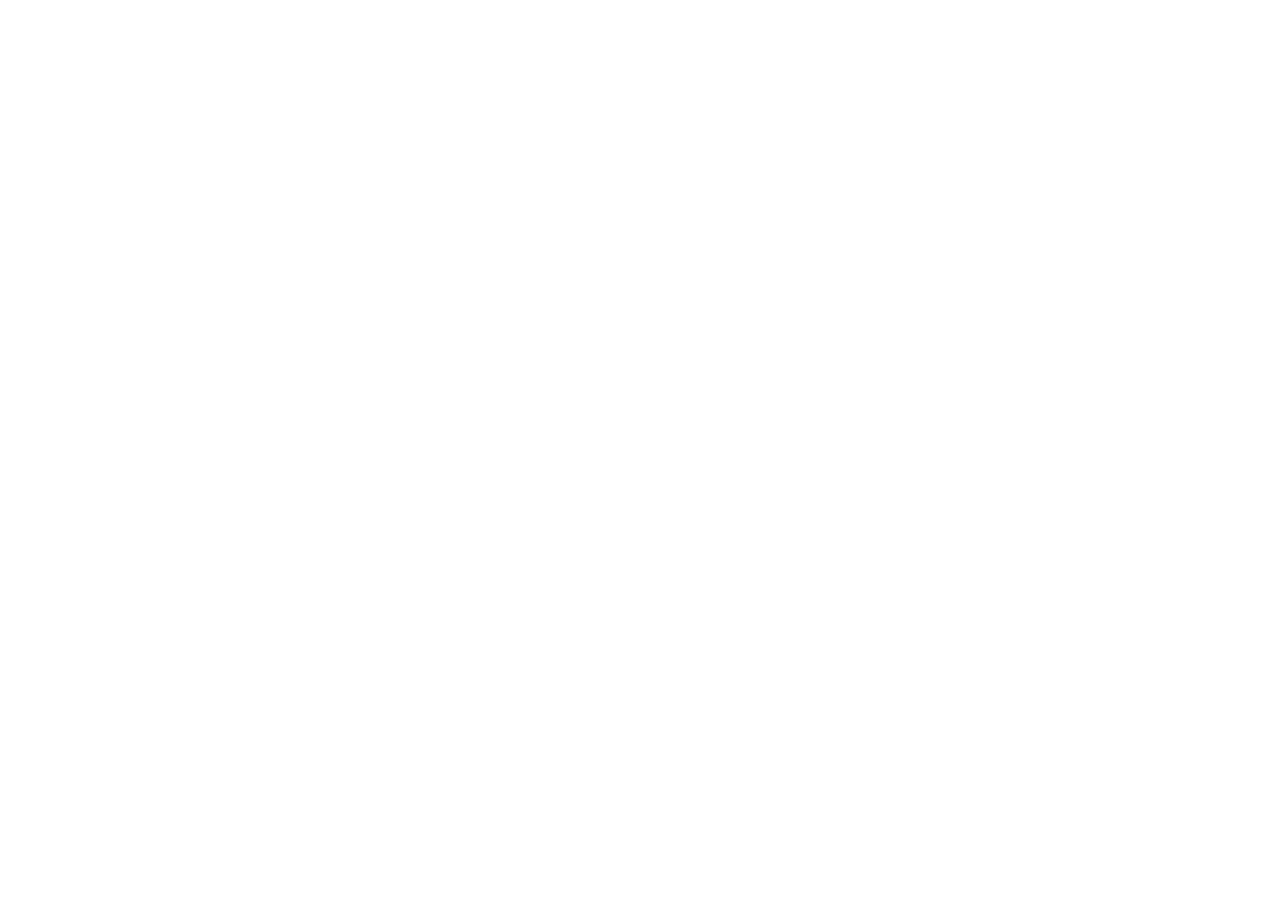
==== index.html @ 5b0aa516 "create basic file structure" ====
<!DOCTYPE html>
<html lang="en-US">
<head>
  <title>Vacation Site - Home</title>
  <link href="css/bootstrap.css" rel="stylesheet" type="text/css" media="all">
  <link href="css/styles.css" rel="stylesheet" type="text/css" media="all">
</head>
<body>



</body>
</html>
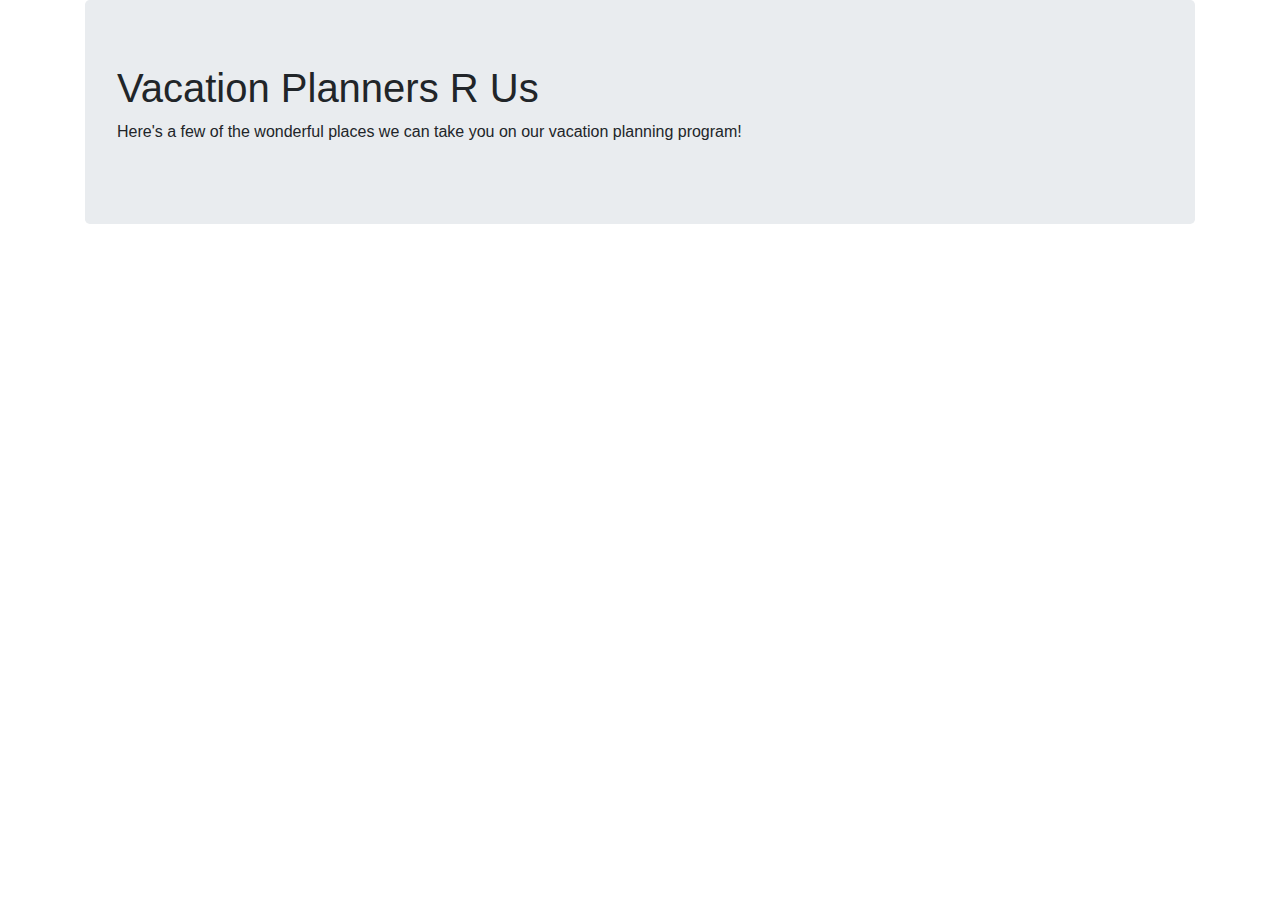
==== commit dbded9b0: "add jumbotron greeting to home page" ====
--- a/index.html
+++ b/index.html
@@ -6,8 +6,12 @@
   <link href="css/styles.css" rel="stylesheet" type="text/css" media="all">
 </head>
 <body>
-
-
+  <div class="container">
+    <div class="jumbotron">
+      <h1>Vacation Planners R Us</h1>
+      <p>Here's a few of the wonderful places we can take you on our vacation planning program!</p>
+    </div>
+  </div>
 
 </body>
 </html>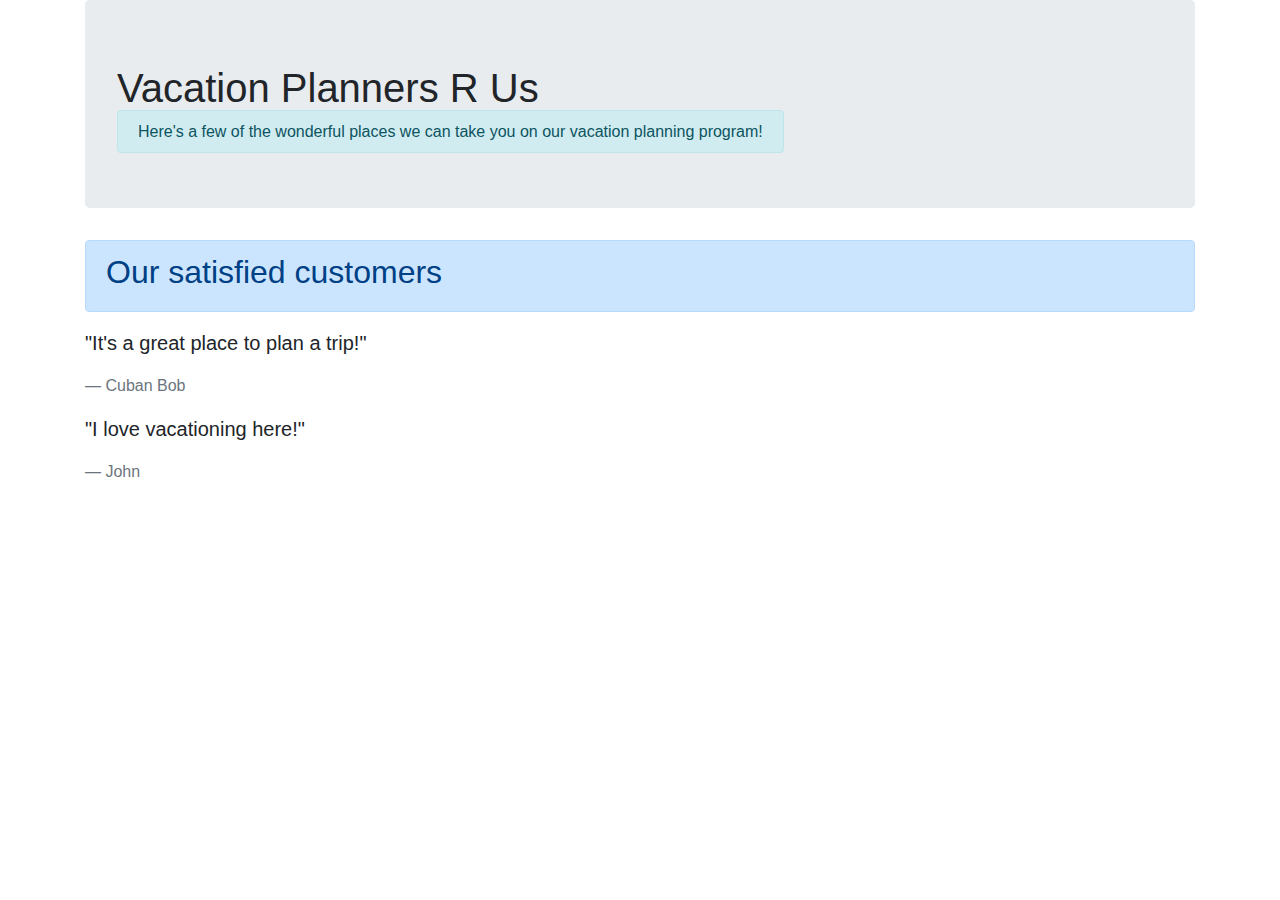
==== commit 0b4584fb: "add block quotes and alert colors" ====
--- a/index.html
+++ b/index.html
@@ -9,9 +9,22 @@
   <div class="container">
     <div class="jumbotron">
       <h1>Vacation Planners R Us</h1>
-      <p>Here's a few of the wonderful places we can take you on our vacation planning program!</p>
+      <span class="alert alert-info" role="alert">Here's a few of the wonderful places we can take you on our vacation planning program!</span>
     </div>
+    <div class="alert alert-primary" role="alert">
+      <h2>Our satisfied customers</h2>
+    </div>
+    <blockquote class="blockquote">
+      <p>"It's a great place to plan a trip!"</p>
+      <footer class="blockquote-footer">Cuban Bob</footer>
+    </blockquote>
+    <blockquote class="blockquote">
+      <p>"I love vacationing here!"</p>
+      <footer class="blockquote-footer">John</footer>
+    </blockquote>
   </div>
+
+  
 
 </body>
 </html>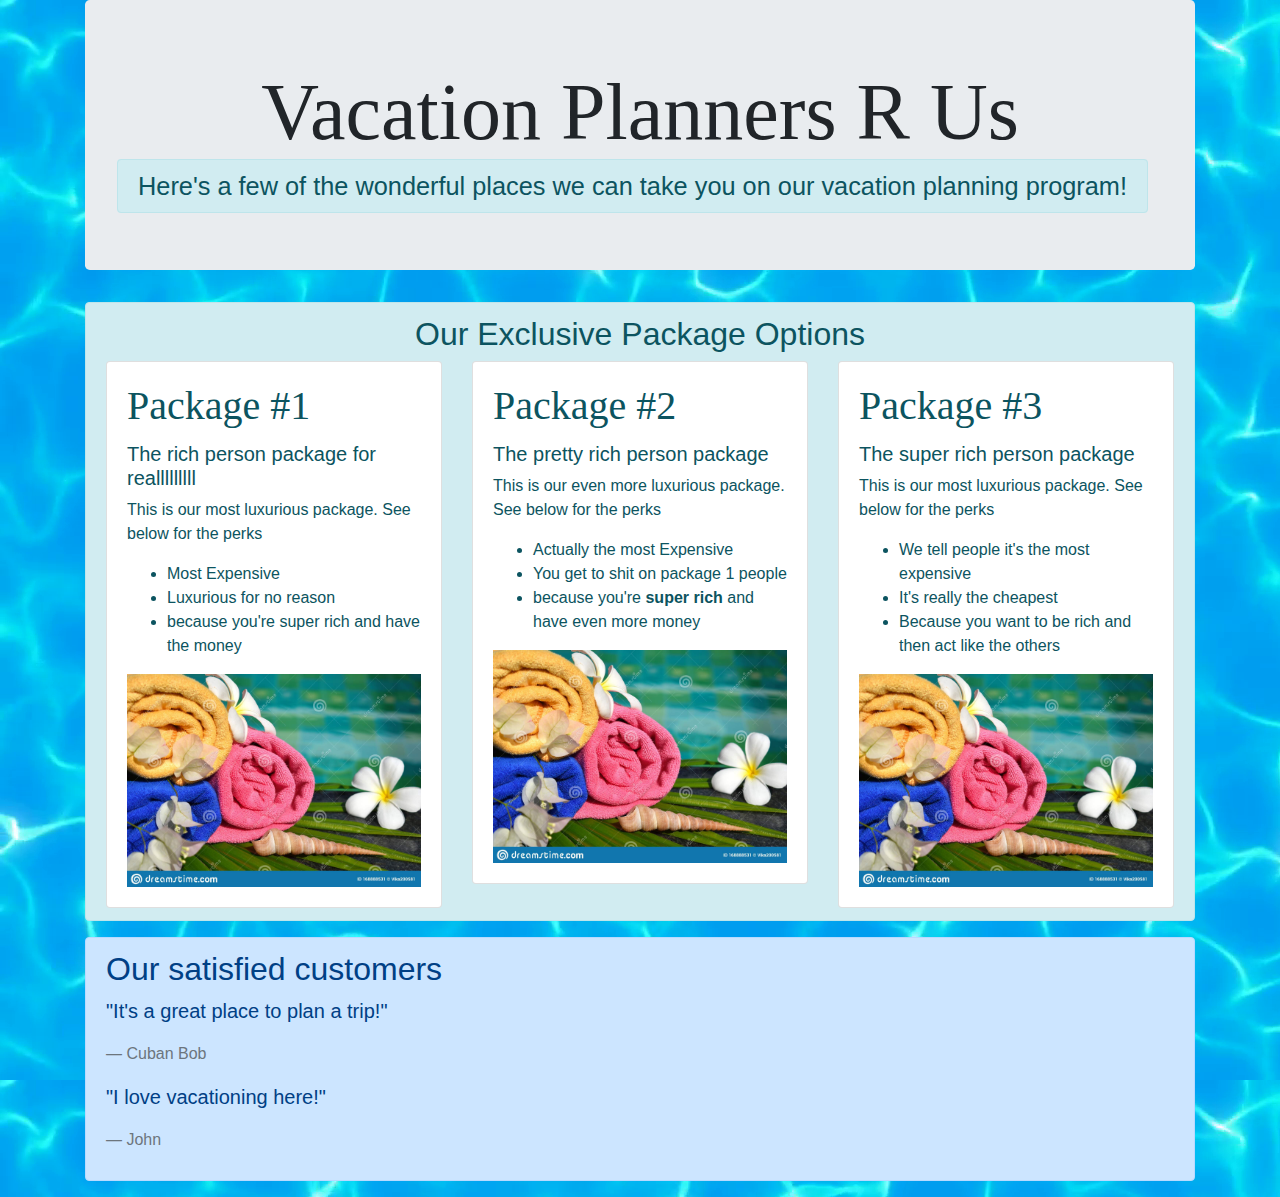
==== commit 0e879c81: "Add custom background image, fonts, custom style sheet" ====
--- a/index.html
+++ b/index.html
@@ -8,20 +8,77 @@
 <body>
   <div class="container">
     <div class="jumbotron">
-      <h1>Vacation Planners R Us</h1>
-      <span class="alert alert-info" role="alert">Here's a few of the wonderful places we can take you on our vacation planning program!</span>
+      <h1 class="fancytitle">Vacation Planners R Us</h1>
+      <span class="alert alert-info fancy-title-sub-heading" role="alert">Here's a few of the wonderful places we can take you on our vacation planning program!</span>
     </div>
+
+    <div class="alert alert-info" role="alert">
+      <h2 id="package-options">Our Exclusive Package Options</h2>
+      <div class="row">
+        <div class="col-md-4">
+          <div class="card">
+            <div class="card-body">
+              <h1 class="card-title packages-title">Package #1</h1>
+              <h5 class="card-text">The rich person package for realllllllll</h5>
+              <p class="card-text">This is our most luxurious package. See below for the perks</p>
+              <ul class="card-text">
+                <li>Most Expensive</li>
+                <li>Luxurious for no reason</li>
+                <li>because you're super rich and have the money</li>
+              </ul>
+              <img class="packages-images" src="img/card1.jpg" alt="package 1 image">
+            </div>
+          </div>
+        </div>
+  
+        <div class="col-md-4">
+          <div class="card">
+            <div class="card-body">
+              <h1 class="card-title packages-title">Package #2</h1>
+              <h5 class="card-text">The pretty rich person package</h5>
+              <p class="card-text">This is our even more luxurious package. See below for the perks</p>
+              <ul class="card-text">
+                <li>Actually the most Expensive</li>
+                <li>You get to shit on package 1 people</li>
+                <li>because you're <strong>super rich</strong> and have even more money</li>
+              </ul>
+              <img class="packages-images" src="img/card1.jpg" alt="package 1 image">
+            </div>
+          </div>
+        </div>
+  
+        <div class="col-md-4">
+          <div class="card">
+            <div class="card-body">
+              <h1 class="card-title packages-title">Package #3</h1>
+              <h5 class="card-text">The super rich person package</h5>
+              <p class="card-text">This is our most luxurious package. See below for the perks</p>
+              <ul class="card-text">
+                <li>We tell people it's the most expensive</li>
+                <li>It's really the cheapest</li>
+                <li>Because you want to be rich and then act like the others</li>
+              </ul>
+              <img class="packages-images" src="img/card1.jpg" alt="package 1 image">
+            </div>
+          </div>
+        </div>
+      </div>
+    </div>
+
+    
+
     <div class="alert alert-primary" role="alert">
       <h2>Our satisfied customers</h2>
+      <blockquote class="blockquote">
+        <p>"It's a great place to plan a trip!"</p>
+        <footer class="blockquote-footer">Cuban Bob</footer>
+      </blockquote>
+      <blockquote class="blockquote">
+        <p>"I love vacationing here!"</p>
+        <footer class="blockquote-footer">John</footer>
+      </blockquote>
     </div>
-    <blockquote class="blockquote">
-      <p>"It's a great place to plan a trip!"</p>
-      <footer class="blockquote-footer">Cuban Bob</footer>
-    </blockquote>
-    <blockquote class="blockquote">
-      <p>"I love vacationing here!"</p>
-      <footer class="blockquote-footer">John</footer>
-    </blockquote>
+
   </div>
 
   
--- a/css/styles.css
+++ b/css/styles.css
@@ -0,0 +1,25 @@
+.packages-images {
+  max-width:100%;
+}
+
+body{
+  background-image: url(../img/blue-water-texture.png);
+}
+
+.fancytitle {
+  font-family: Papyrus;
+  font-size: 60pt;
+  text-align: center;
+}
+
+.fancy-title-sub-heading{
+  font-size: 19pt;
+}
+
+.packages-title {
+  font-family: Papyrus;
+}
+
+#package-options {
+  text-align: center;
+}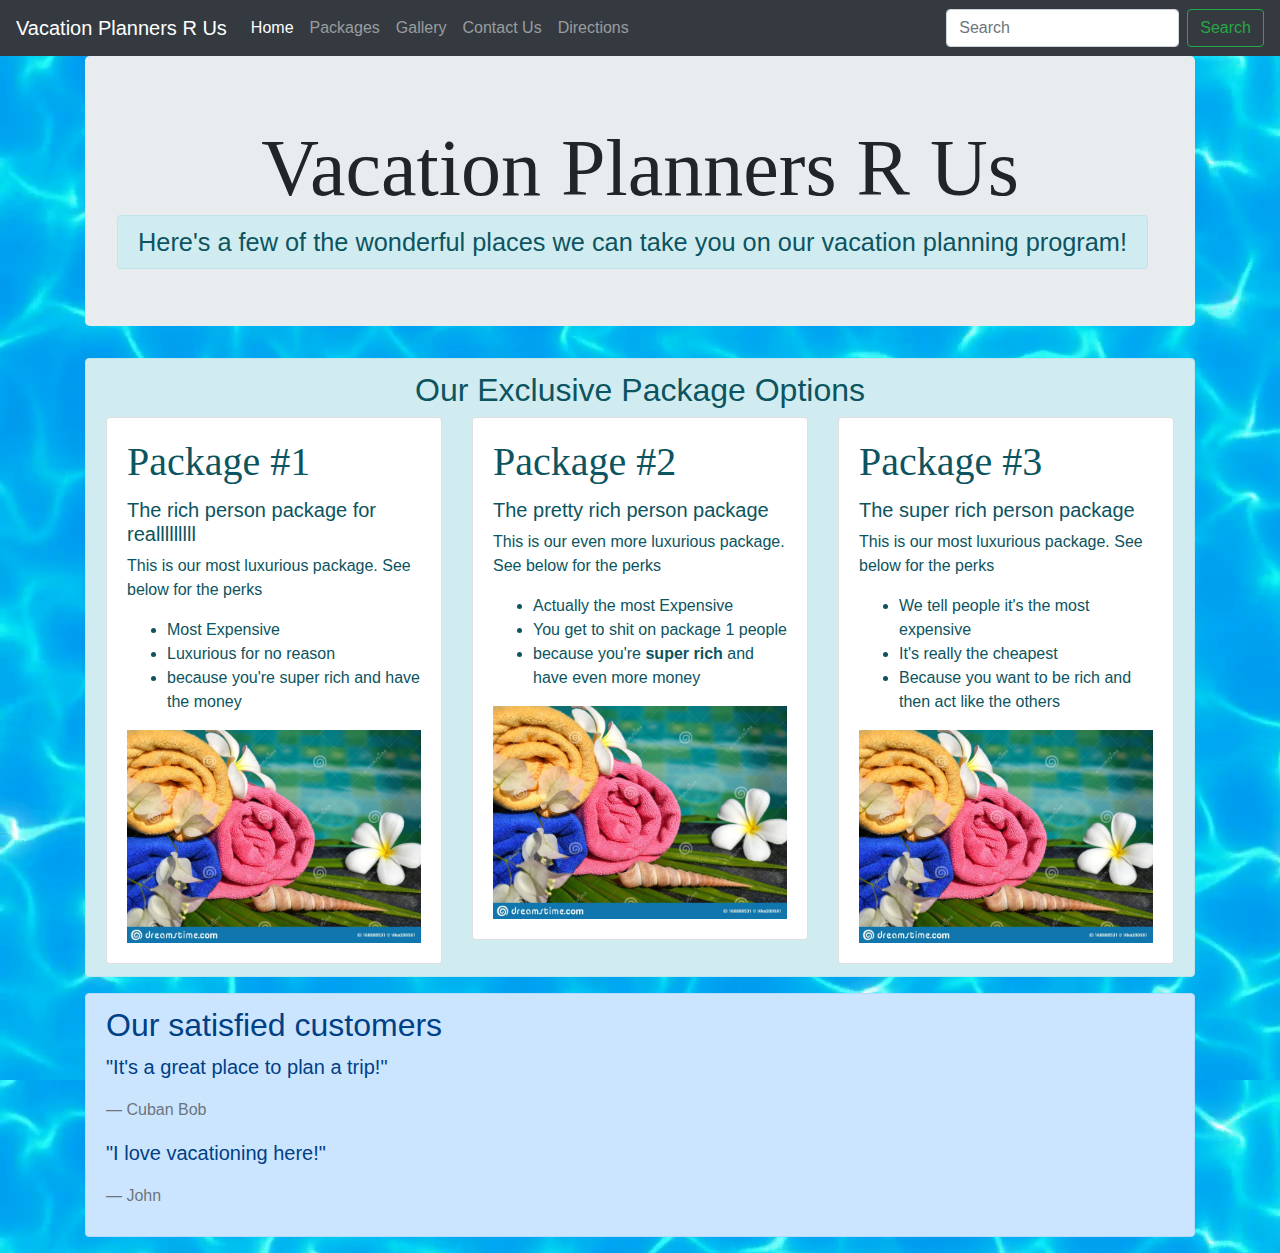
==== commit d465e816: "Add bootstrap menu" ====
--- a/index.html
+++ b/index.html
@@ -6,6 +6,37 @@
   <link href="css/styles.css" rel="stylesheet" type="text/css" media="all">
 </head>
 <body>
+  <nav class="navbar navbar-expand-lg navbar-dark bg-dark">
+    <a class="navbar-brand" href="#">Vacation Planners R Us</a>
+    <button class="navbar-toggler" type="button" data-toggle="collapse" data-target="#navbarTogglerDemo02" aria-controls="navbarTogglerDemo02" aria-expanded="false" aria-label="Toggle navigation">
+      <span class="navbar-toggler-icon"></span>
+    </button>
+  
+    <div class="collapse navbar-collapse" id="navbarTogglerDemo02">
+      <ul class="navbar-nav mr-auto mt-2 mt-lg-0">
+        <li class="nav-item active">
+          <a class="nav-link" href="#">Home <span class="sr-only">(current)</span></a>
+        </li>
+        <li class="nav-item">
+          <a class="nav-link" href="#">Packages</a>
+        </li>
+        <li class="nav-item">
+          <a class="nav-link" href="#">Gallery</a>
+        </li>
+        <li class="nav-item">
+          <a class="nav-link" href="#">Contact Us</a>
+        </li>
+        <li class="nav-item">
+          <a class="nav-link" href="#">Directions</a>
+        </li>
+      </ul>
+      <form class="form-inline my-2 my-lg-0">
+        <input class="form-control mr-sm-2" type="search" placeholder="Search">
+        <button class="btn btn-outline-success my-2 my-sm-0" type="submit">Search</button>
+      </form>
+    </div>
+  </nav>
+
   <div class="container">
     <div class="jumbotron">
       <h1 class="fancytitle">Vacation Planners R Us</h1>
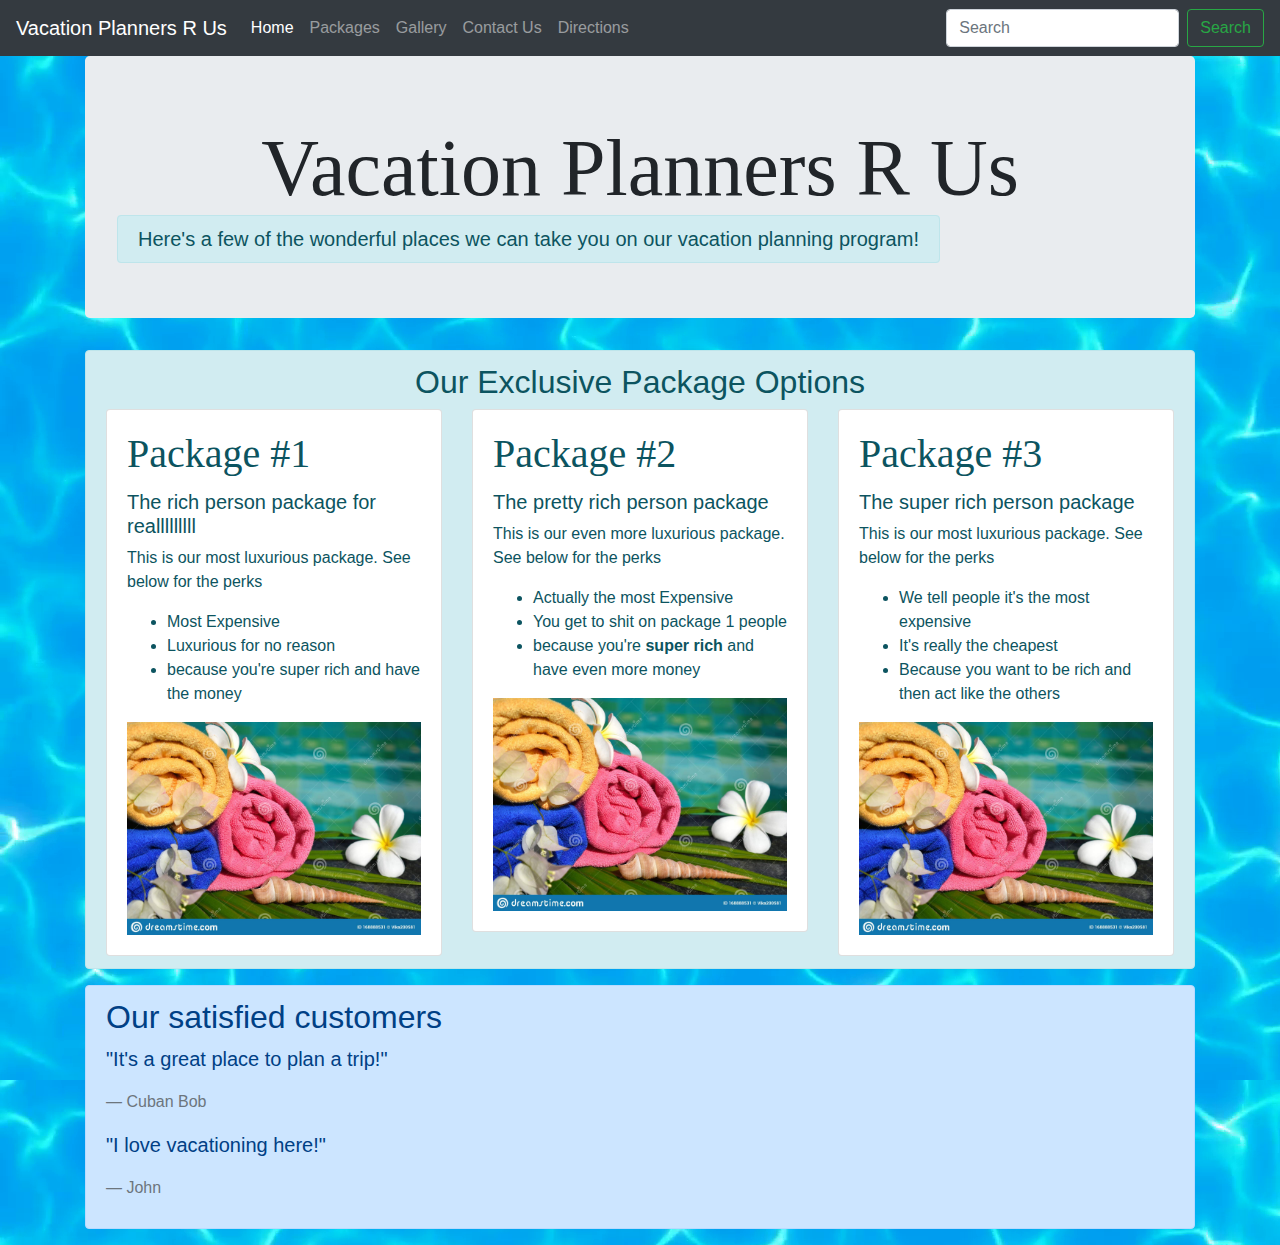
==== commit 21325e5f: "recreate gh-pages so index.html is viewable" ====
--- a/index.html
+++ b/index.html
@@ -112,6 +112,8 @@
 
   </div>
 
+
+
   
 
 </body>
--- a/css/styles.css
+++ b/css/styles.css
@@ -13,7 +13,7 @@
 }
 
 .fancy-title-sub-heading{
-  font-size: 19pt;
+  font-size: 15pt;
 }
 
 .packages-title {
